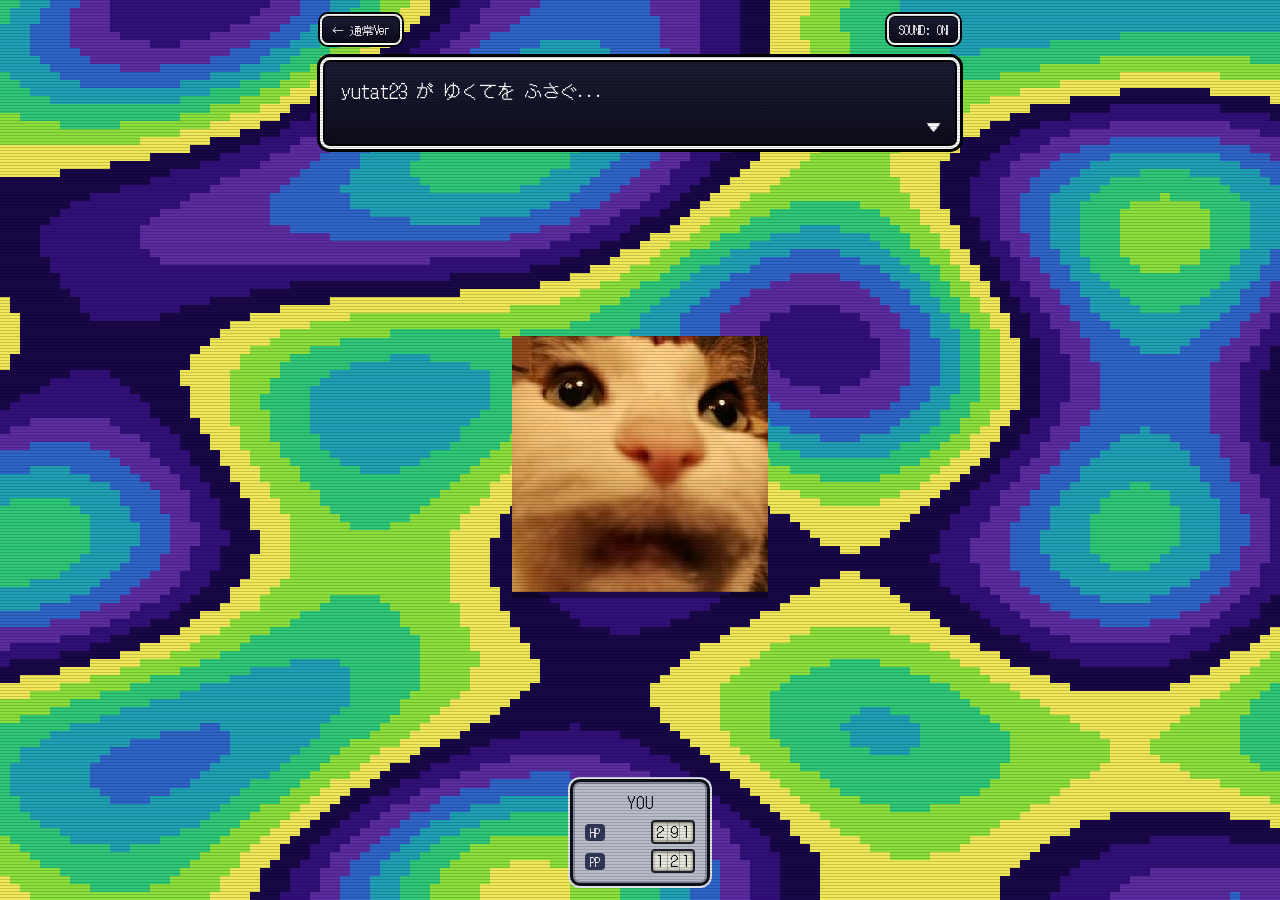
==== mother2.html @ 03079f52 "I LOVE MOTHER SERIES" ====
<!DOCTYPE html>
<html lang="ja">
  <head>
    <meta charset="UTF-8" />
    <meta name="viewport" content="width=device-width, initial-scale=1.0" />
    <title>yutat23.dev — MOTHER2 Ver</title>
    <meta
      name="description"
      content="yutat23 のポートフォリオサイト(MOTHER2/EARTHBOUND風バージョン)。Webアプリケーション、CLIツール、ライブラリなどの制作物を紹介しています。"
    />
    <meta name="theme-color" content="#180848" />
    <meta property="og:title" content="yutat23.dev — MOTHER2 Ver" />
    <meta property="og:url" content="https://yutat23.dev/mother2.html" />
    <meta property="og:type" content="website" />
    <meta property="og:image" content="https://yutat23.dev/favicon.png" />
    <!-- favicon -->
    <link rel="icon" href="favicon.png" type="image/png" />
    <link rel="preconnect" href="https://fonts.googleapis.com" />
    <link rel="preconnect" href="https://fonts.gstatic.com" crossorigin />
    <link
      href="https://fonts.googleapis.com/css2?family=DotGothic16&display=swap"
      rel="stylesheet"
    />
    <link rel="stylesheet" href="mother2.css" />
    <script src="mother2.js" defer></script>
  </head>
  <body>
    <!-- サイケデリックな戦闘背景 -->
    <canvas id="bg" aria-hidden="true"></canvas>
    <!-- PSI発動時の画面フラッシュ -->
    <div id="flash" aria-hidden="true"></div>

    <div id="game">
      <div id="top-bar">
        <a id="ver-link" class="eb-window mini" href="./">← 通常Ver</a>
        <button id="sound-toggle" class="eb-window mini" type="button">
          SOUND: ON
        </button>
      </div>

      <div id="column">
        <!-- メッセージウィンドウ -->
        <div id="msg-window" class="eb-window">
          <p id="msg-text"></p>
          <span id="msg-cursor" class="blink hidden" aria-hidden="true">▼</span>
        </div>
        <!-- バトルコマンド(3列×2行) -->
        <div id="cmd-window" class="eb-window hidden">
          <span id="cmd-owner">YOU</span>
          <ul id="cmd-list">
            <li data-action="attack">たたく</li>
            <li data-action="works">WORKS</li>
            <li data-action="talk">はなす</li>
            <li data-action="psi">PSI</li>
            <li data-action="github">GitHub</li>
            <li data-action="run">にげる</li>
          </ul>
        </div>
        <!-- PSI選択ウィンドウ(コマンドと入れ替わりで表示) -->
        <div id="psi-window" class="eb-window hidden">
          <span id="psi-owner">PSI</span>
          <ul id="psi-list"></ul>
        </div>
      </div>

      <!-- 敵(?)スプライト -->
      <div id="stage">
        <img
          id="enemy"
          src="favicon.png"
          alt="yutat23"
          width="256"
          height="256"
        />
      </div>

      <!-- ステータスウィンドウ(HP/PPはドラムロール式カウンタ) -->
      <div id="status-row">
        <div class="eb-window status-box">
          <div class="status-name">YOU</div>
          <div class="status-stat">
            <span class="stat-label">HP</span>
            <span class="odometer" id="hp-meter"></span>
          </div>
          <div class="status-stat">
            <span class="stat-label">PP</span>
            <span class="odometer" id="pp-meter"></span>
          </div>
        </div>
      </div>
    </div>

    <!-- WORKS 一覧ウィンドウ -->
    <div id="works-window" class="eb-window hidden">
      <div id="works-title">― WORKS ―</div>
      <div id="works-list"></div>
      <div id="works-desc"></div>
      <div id="works-hint">↑↓:えらぶ&nbsp;&nbsp;Enter:ひらく&nbsp;&nbsp;Esc:もどる</div>
    </div>
  </body>
</html>
---- mother2.css ----
/* ==========================================================================
   yutat23.dev — MOTHER2(EARTHBOUND)風Ver スタイルシート
   構成: ベース / ウィンドウ共通 / レイアウト / メッセージ / コマンド /
         ステージ / ステータス / WORKS / オーバーレイ / メディアクエリ
   ========================================================================== */

* {
  box-sizing: border-box;
}

/* --------------------------------------------------------------------------
   ベース
   -------------------------------------------------------------------------- */
html,
body {
  margin: 0;
  padding: 0;
  width: 100%;
  height: 100%;
  overflow: hidden;
  background: #000;
  font-family: "DotGothic16", "Noto Sans JP", monospace;
  -webkit-user-select: none;
  user-select: none;
}

/* サイケデリック背景(低解像度キャンバスを引き伸ばしてドット感を出す) */
#bg {
  position: fixed;
  inset: 0;
  width: 100vw;
  height: 100vh;
  image-rendering: pixelated;
  z-index: 0;
}

/* --------------------------------------------------------------------------
   ウィンドウ共通(黒地 + 白の丸角フレーム)
   -------------------------------------------------------------------------- */
.eb-window {
  background: linear-gradient(180deg, #1c1c34 0%, #0c0c1c 100%);
  border: 3px solid #f8f8f8;
  border-radius: 10px;
  /* 外側の黒フチと内側の黒ラインで二重枠に見せる */
  box-shadow: 0 0 0 3px #000, inset 0 0 0 2px #000;
  color: #f8f8f8;
}

.eb-window.mini {
  padding: 5px 10px;
  font-size: 12px;
  border-width: 2px;
  border-radius: 8px;
  box-shadow: 0 0 0 2px #000, inset 0 0 0 1px #000;
}

.hidden {
  display: none !important;
}

.blink {
  animation: blink 0.8s steps(2, start) infinite;
}

@keyframes blink {
  50% {
    opacity: 0;
  }
}

/* --------------------------------------------------------------------------
   レイアウト
   -------------------------------------------------------------------------- */
#game {
  position: fixed;
  inset: 0;
  z-index: 1;
  display: flex;
  flex-direction: column;
  align-items: center;
  padding: 14px;
  gap: 12px;
}

#top-bar {
  width: min(94vw, 640px);
  display: flex;
  justify-content: space-between;
  align-items: center;
}

#ver-link {
  color: #f8f8f8;
  text-decoration: none;
}

#ver-link:hover {
  background: #2c2c4c;
}

#sound-toggle {
  font-family: inherit;
  color: #f8f8f8;
  cursor: pointer;
}

#sound-toggle:hover {
  background: #2c2c4c;
}

#column {
  width: min(94vw, 640px);
  display: flex;
  flex-direction: column;
  align-items: flex-start;
  gap: 12px;
}

/* --------------------------------------------------------------------------
   メッセージウィンドウ
   -------------------------------------------------------------------------- */
#msg-window {
  position: relative;
  width: 100%;
  min-height: 92px;
  padding: 14px 18px;
  font-size: 18px;
  line-height: 1.8;
  cursor: pointer;
}

#msg-text {
  margin: 0;
  white-space: pre-line;
}

#msg-cursor {
  position: absolute;
  right: 16px;
  bottom: 8px;
  font-size: 14px;
}

/* --------------------------------------------------------------------------
   バトルコマンド
   -------------------------------------------------------------------------- */
#cmd-window {
  position: relative;
  min-width: 380px;
  padding: 14px 20px 12px;
}

/* 本家風にウィンドウ上枠へ持ち主の名前タグを重ねる */
#cmd-owner,
#psi-owner {
  position: absolute;
  top: -14px;
  left: 14px;
  background: #0c0c1c;
  border: 2px solid #f8f8f8;
  border-radius: 6px;
  box-shadow: 0 0 0 2px #000;
  padding: 1px 8px;
  font-size: 12px;
  line-height: 1.5;
}

#cmd-list {
  list-style: none;
  margin: 0;
  padding: 0;
  display: grid;
  grid-template-columns: repeat(3, 1fr);
  gap: 8px 24px;
  font-size: 18px;
}

#cmd-list li {
  position: relative;
  padding-left: 1.3em;
  cursor: pointer;
  white-space: nowrap;
}

#cmd-list li.selected::before {
  content: "▶";
  position: absolute;
  left: 0;
}

/* --------------------------------------------------------------------------
   PSI選択ウィンドウ
   -------------------------------------------------------------------------- */
#psi-window {
  position: relative;
  min-width: 320px;
  padding: 14px 20px 12px;
}

#psi-list {
  list-style: none;
  margin: 0;
  padding: 0;
  display: flex;
  flex-direction: column;
  gap: 6px;
  font-size: 17px;
}

#psi-list li {
  position: relative;
  padding-left: 1.3em;
  display: flex;
  justify-content: space-between;
  gap: 18px;
  cursor: pointer;
  white-space: nowrap;
}

#psi-list li.selected::before {
  content: "▶";
  position: absolute;
  left: 0;
}

/* PPが足りない技は薄く表示する */
#psi-list li.unaffordable {
  color: #8888a0;
}

#psi-list .psi-cost {
  font-size: 14px;
  align-self: center;
}

/* --------------------------------------------------------------------------
   ステージ(敵スプライト)
   -------------------------------------------------------------------------- */
#stage {
  flex: 1;
  min-height: 0;
  display: flex;
  align-items: center;
  justify-content: center;
}

#enemy {
  width: 256px;
  height: 256px;
  image-rendering: pixelated;
  cursor: pointer;
  filter: drop-shadow(0 6px 0 rgba(0, 0, 0, 0.35));
  animation: enemy-bob 2.4s ease-in-out infinite;
}

@keyframes enemy-bob {
  50% {
    transform: translateY(-6px);
  }
}

/* たたかれたときのシェイク(クラスは演出後にJSが外す) */
#enemy.hit {
  animation: enemy-hit 0.35s linear;
}

@keyframes enemy-hit {
  0%,
  100% {
    transform: translateX(0);
  }
  20% {
    transform: translateX(-8px);
  }
  40% {
    transform: translateX(7px);
  }
  60% {
    transform: translateX(-5px);
  }
  80% {
    transform: translateX(4px);
  }
}

/* PSI発動時の画面フラッシュ */
#flash {
  position: fixed;
  inset: 0;
  z-index: 90;
  pointer-events: none;
  opacity: 0;
}

#flash.is-active {
  animation: psi-flash 0.5s steps(1);
}

/* 属性ごとのフラッシュ色(指定なしは回復系の緑) */
#flash.fire {
  --f1: #fff0d8;
  --f2: #ff9838;
  --f3: #ffd8a0;
  --f4: #f85838;
}

#flash.freeze {
  --f1: #f0ffff;
  --f2: #88d8ff;
  --f3: #ffffff;
  --f4: #5898f8;
}

#flash.thunder {
  --f1: #ffffff;
  --f2: #fff860;
  --f3: #ffffff;
  --f4: #f8d820;
}

@keyframes psi-flash {
  0% {
    background: var(--f1, #e8fff8);
    opacity: 0.85;
  }
  25% {
    background: var(--f2, #7cf8c8);
    opacity: 0.7;
  }
  50% {
    background: var(--f3, #c8f8ff);
    opacity: 0.8;
  }
  75% {
    background: var(--f4, #7cc8f8);
    opacity: 0.6;
  }
  100% {
    opacity: 0;
  }
}

/* --------------------------------------------------------------------------
   ステータスウィンドウ
   -------------------------------------------------------------------------- */
#status-row {
  display: flex;
  gap: 14px;
}

/* 本家のパーティーステータス風: 明るいボックスに黒文字 */
.status-box {
  padding: 8px 12px 10px;
  text-align: center;
  font-size: 15px;
  line-height: 1.5;
  min-width: 140px;
  background: #b8bcc8;
  border-color: #101018;
  box-shadow: 0 0 0 2px #e0e4ec, inset 0 0 0 2px #8c90a0;
  color: #101018;
}

.status-name {
  margin-bottom: 6px;
  letter-spacing: 1px;
  font-size: 16px;
}

.status-stat {
  display: flex;
  align-items: center;
  justify-content: space-between;
  gap: 8px;
  margin-top: 5px;
}

.stat-label {
  background: #303858;
  color: #f8f8f8;
  font-size: 12px;
  line-height: 1;
  padding: 3px 5px 2px;
  border-radius: 4px;
}

/* --------------------------------------------------------------------------
   ドラムロールカウンタ(オドメーター)
   数字1桁ごとに0-9の帯を縦に並べ、transformで回転しているように見せる
   -------------------------------------------------------------------------- */
.odometer {
  --odo-h: 20px; /* 1桁分のセル高さ。JSはこの実測値で回す */
  display: flex;
  background: #e8e8dc;
  border: 2px solid #202028;
  border-radius: 4px;
  padding: 0 1px;
  box-shadow: inset 0 2px 3px rgba(0, 0, 0, 0.35),
    inset 0 -2px 3px rgba(0, 0, 0, 0.25);
}

.odo-digit {
  position: relative;
  width: 0.85em;
  height: var(--odo-h);
  overflow: hidden;
  font-size: 15px;
}

.odo-digit + .odo-digit {
  border-left: 1px solid rgba(0, 0, 0, 0.25);
}

.odo-strip {
  position: absolute;
  left: 0;
  top: 0;
  width: 100%;
  will-change: transform;
}

.odo-cell {
  display: block;
  height: var(--odo-h);
  line-height: var(--odo-h);
  text-align: center;
}

/* --------------------------------------------------------------------------
   WORKS 一覧ウィンドウ
   -------------------------------------------------------------------------- */
#works-window {
  position: fixed;
  left: 50%;
  top: 50%;
  transform: translate(-50%, -50%);
  z-index: 5;
  width: min(94vw, 620px);
  max-height: min(78vh, 560px);
  display: flex;
  flex-direction: column;
  padding: 14px 16px;
  gap: 10px;
}

#works-title {
  text-align: center;
  letter-spacing: 2px;
  flex-shrink: 0;
}

#works-list {
  flex: 1;
  min-height: 0;
  overflow-y: auto;
  scrollbar-width: thin;
  scrollbar-color: rgba(248, 248, 248, 0.5) transparent;
}

#works-list::-webkit-scrollbar {
  width: 6px;
}

#works-list::-webkit-scrollbar-thumb {
  background: rgba(248, 248, 248, 0.5);
  border-radius: 3px;
}

.works-category {
  color: #ffd870;
  margin: 12px 0 4px;
  font-size: 14px;
  letter-spacing: 2px;
}

.works-category:first-child {
  margin-top: 0;
}

.works-item {
  position: relative;
  padding: 2px 4px 2px 1.4em;
  font-size: 16px;
  line-height: 1.7;
  cursor: pointer;
  white-space: nowrap;
  overflow: hidden;
  text-overflow: ellipsis;
}

.works-item.selected::before {
  content: "▶";
  position: absolute;
  left: 2px;
}

#works-desc {
  flex-shrink: 0;
  border-top: 2px solid rgba(248, 248, 248, 0.4);
  padding-top: 8px;
  font-size: 14px;
  line-height: 1.6;
  min-height: 3.4em;
  white-space: pre-line;
  color: #d8d8e8;
}

#works-hint {
  flex-shrink: 0;
  font-size: 11px;
  color: #9898b0;
  text-align: right;
}

/* --------------------------------------------------------------------------
   CRTスキャンライン風オーバーレイ
   -------------------------------------------------------------------------- */
body::after {
  content: "";
  position: fixed;
  inset: 0;
  z-index: 100;
  pointer-events: none;
  background: repeating-linear-gradient(
    to bottom,
    rgba(0, 0, 0, 0.16) 0,
    rgba(0, 0, 0, 0.16) 1px,
    transparent 1px,
    transparent 3px
  );
}

/* --------------------------------------------------------------------------
   メディアクエリ
   -------------------------------------------------------------------------- */
@media (prefers-reduced-motion: reduce) {
  .blink {
    animation: none;
  }
  #enemy,
  #enemy.hit {
    animation: none;
  }
  #flash.is-active {
    animation: none;
  }
}

@media (max-width: 520px) {
  #msg-window {
    font-size: 15px;
    min-height: 80px;
  }
  #cmd-window,
  #psi-window {
    min-width: 0;
    width: 100%;
  }
  #cmd-list {
    font-size: 15px;
    gap: 8px 12px;
  }
  #psi-list {
    font-size: 15px;
  }
  #enemy {
    width: 72px;
    height: 72px;
  }
  .status-box {
    font-size: 13px;
    min-width: 120px;
    padding: 8px 14px;
  }
  .works-item {
    font-size: 14px;
  }
  #works-hint {
    display: none;
  }
}
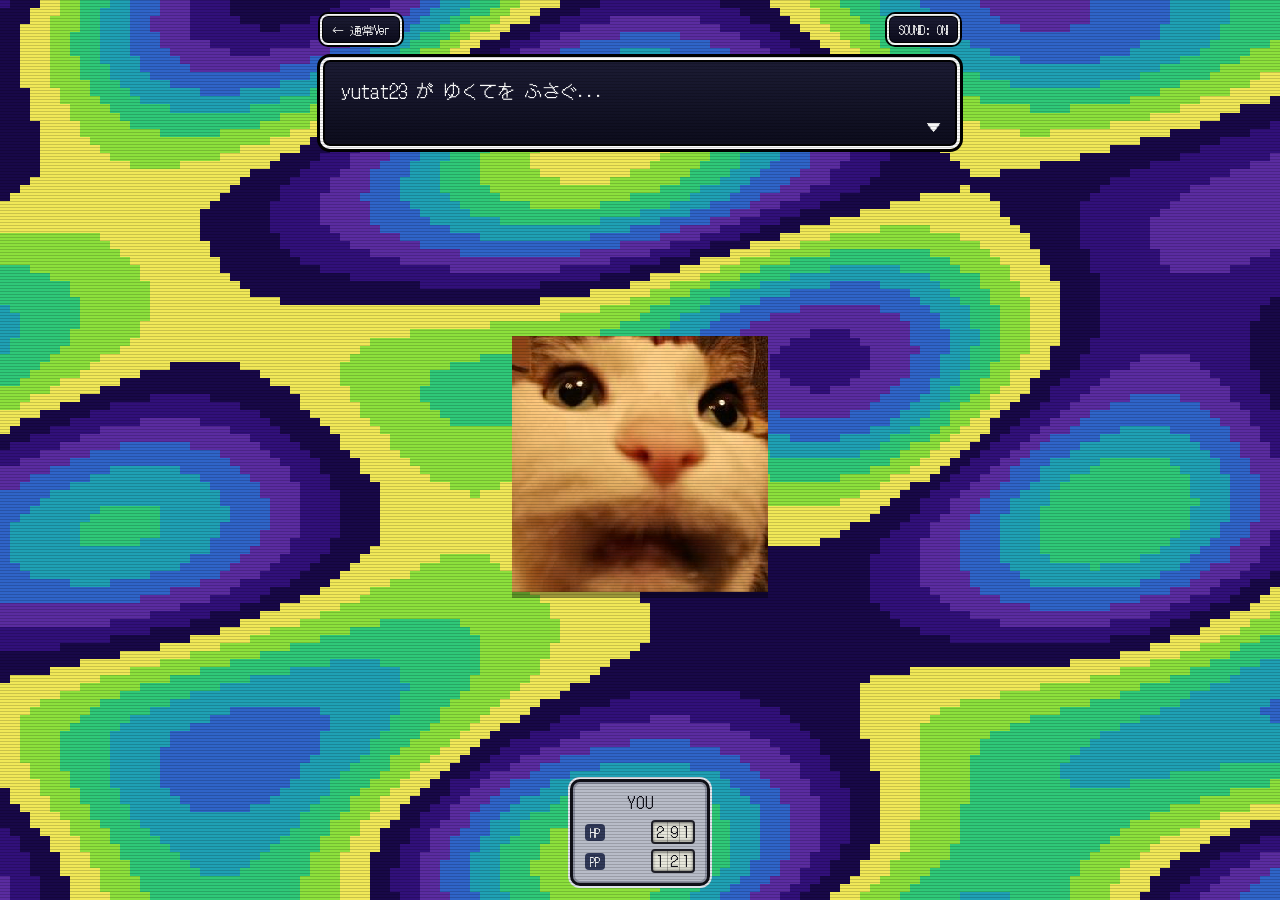
==== commit 2b58f108: "敵ターンを共通化" ====
--- a/mother2.html
+++ b/mother2.html
@@ -95,7 +95,10 @@
       <div id="works-title">― WORKS ―</div>
       <div id="works-list"></div>
       <div id="works-desc"></div>
-      <div id="works-hint">↑↓:えらぶ&nbsp;&nbsp;Enter:ひらく&nbsp;&nbsp;Esc:もどる</div>
+      <div id="works-footer">
+        <div id="works-hint">↑↓:えらぶ&nbsp;&nbsp;Enter:ひらく&nbsp;&nbsp;Esc:もどる</div>
+        <button id="works-close" type="button">▶ もどる</button>
+      </div>
     </div>
   </body>
 </html>
--- a/mother2.css
+++ b/mother2.css
@@ -505,11 +505,35 @@
   color: #d8d8e8;
 }
 
+#works-footer {
+  flex-shrink: 0;
+  display: flex;
+  align-items: center;
+  justify-content: flex-end;
+  gap: 14px;
+}
+
 #works-hint {
-  flex-shrink: 0;
   font-size: 11px;
   color: #9898b0;
-  text-align: right;
+}
+
+#works-close {
+  border: 0;
+  padding: 2px 4px;
+  background: transparent;
+  color: #f8f8f8;
+  font: inherit;
+  font-size: 13px;
+  white-space: nowrap;
+  cursor: pointer;
+}
+
+#works-close:hover,
+#works-close:focus-visible {
+  color: #ffd870;
+  outline: none;
+  text-shadow: 0 0 5px rgba(255, 216, 112, 0.55);
 }
 
 /* --------------------------------------------------------------------------
@@ -547,9 +571,22 @@
 }
 
 @media (max-width: 520px) {
+  #game {
+    padding: 10px;
+    gap: 10px;
+  }
+  #top-bar,
+  #column {
+    width: 100%;
+  }
+  .eb-window.mini {
+    padding: 7px 10px;
+    font-size: 13px;
+  }
   #msg-window {
-    font-size: 15px;
-    min-height: 80px;
+    min-height: 94px;
+    padding: 14px 16px;
+    font-size: 17px;
   }
   #cmd-window,
   #psi-window {
@@ -557,23 +594,43 @@
     width: 100%;
   }
   #cmd-list {
+    font-size: 17px;
+    gap: 10px 14px;
+  }
+  #psi-list {
+    font-size: 17px;
+  }
+  #enemy {
+    width: clamp(140px, 42vw, 190px);
+    height: auto;
+    max-width: 30vh;
+  }
+  .status-box {
+    min-width: min(58vw, 220px);
+    padding: 10px 18px 12px;
+    font-size: 16px;
+  }
+  .status-name {
+    font-size: 17px;
+  }
+  .status-stat {
+    display: grid;
+    grid-template-columns: 34px max-content;
+    justify-content: center;
+    column-gap: 16px;
+  }
+  .stat-label {
+    font-size: 13px;
+    padding: 4px 6px 3px;
+  }
+  .odometer {
+    --odo-h: 24px;
+  }
+  .odo-digit {
+    font-size: 18px;
+  }
+  .works-item {
     font-size: 15px;
-    gap: 8px 12px;
-  }
-  #psi-list {
-    font-size: 15px;
-  }
-  #enemy {
-    width: 72px;
-    height: 72px;
-  }
-  .status-box {
-    font-size: 13px;
-    min-width: 120px;
-    padding: 8px 14px;
-  }
-  .works-item {
-    font-size: 14px;
   }
   #works-hint {
     display: none;
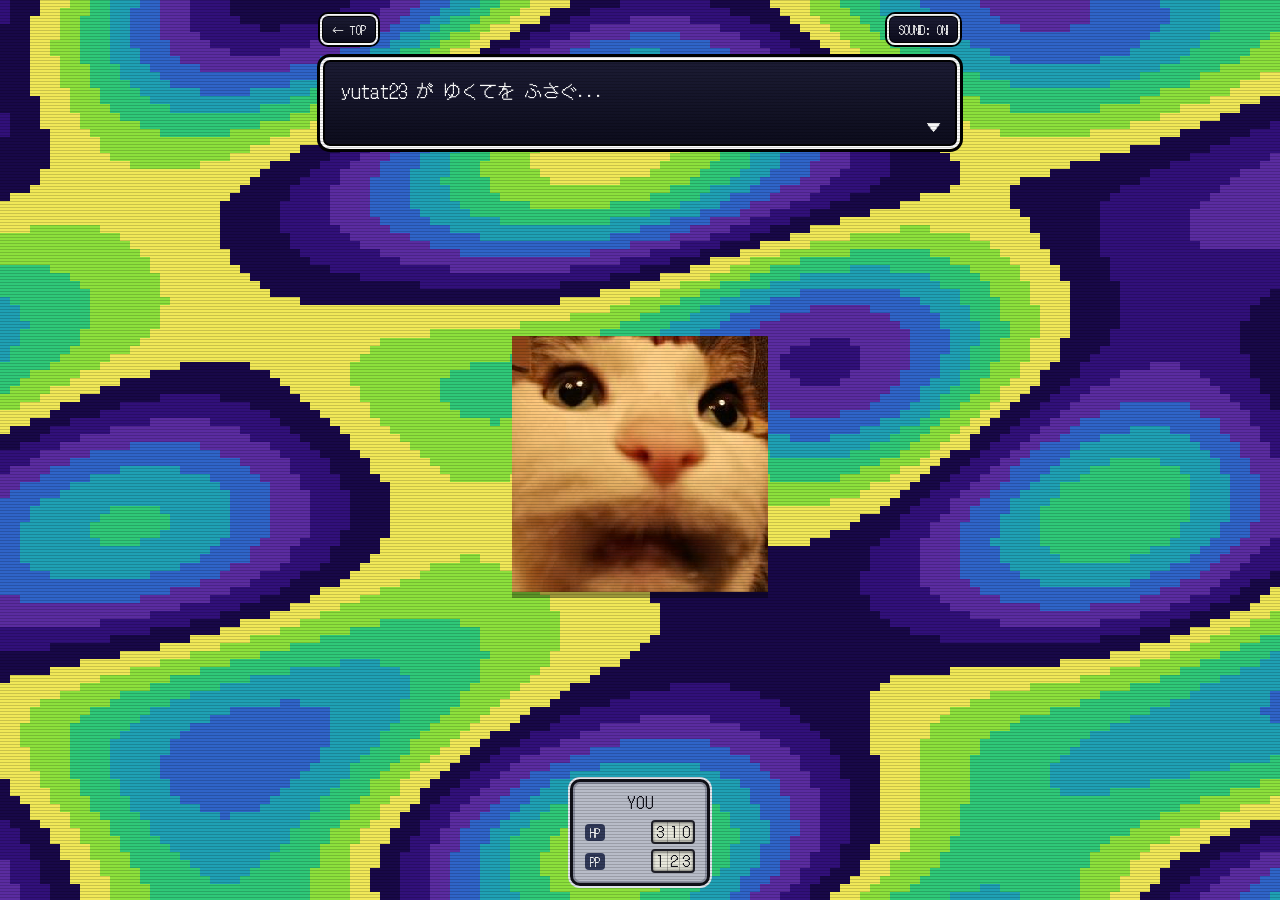
==== commit 7e1e40af: "tiny fix" ====
--- a/mother2.html
+++ b/mother2.html
@@ -32,7 +32,7 @@
 
     <div id="game">
       <div id="top-bar">
-        <a id="ver-link" class="eb-window mini" href="./">← 通常Ver</a>
+        <a id="ver-link" class="eb-window mini" href="./">← TOP</a>
         <button id="sound-toggle" class="eb-window mini" type="button">
           SOUND: ON
         </button>
@@ -50,7 +50,8 @@
           <ul id="cmd-list">
             <li data-action="attack">たたく</li>
             <li data-action="works">WORKS</li>
-            <li data-action="talk">はなす</li>
+            <!-- <li data-action="talk">はなす</li> -->
+            <li data-action="check">チェック</li>
             <li data-action="psi">PSI</li>
             <li data-action="github">GitHub</li>
             <li data-action="run">にげる</li>
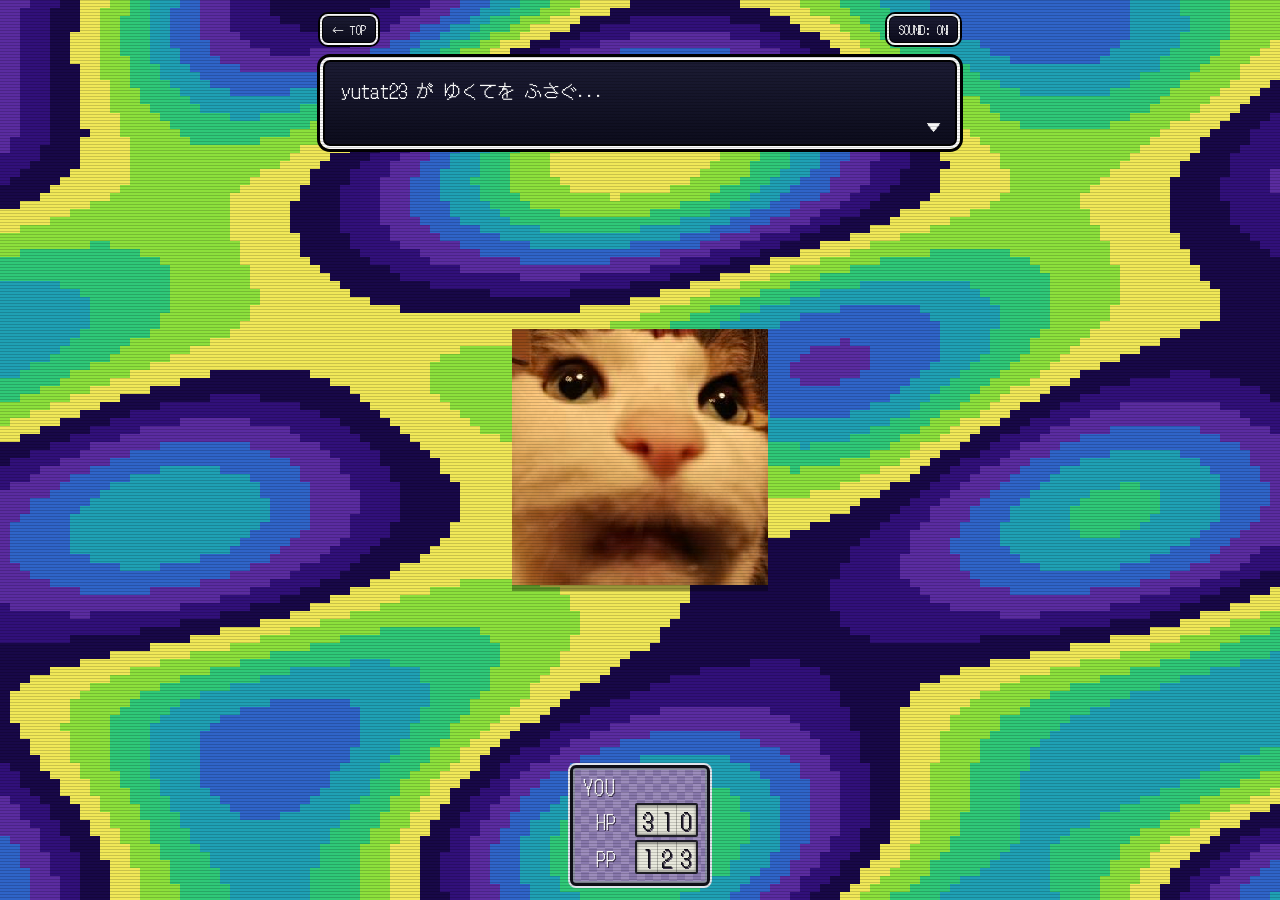
==== commit 6b4942ca: "PSI アニメーション" ====
--- a/mother2.html
+++ b/mother2.html
@@ -29,6 +29,8 @@
     <canvas id="bg" aria-hidden="true"></canvas>
     <!-- PSI発動時の画面フラッシュ -->
     <div id="flash" aria-hidden="true"></div>
+    <!-- PSIエフェクト描画用キャンバス -->
+    <canvas id="psi-fx" aria-hidden="true"></canvas>
 
     <div id="game">
       <div id="top-bar">
--- a/mother2.css
+++ b/mother2.css
@@ -283,6 +283,46 @@
   }
 }
 
+/* 撃破時は下へ潰れながら消え、復活時は逆方向に戻る */
+#enemy.enemy-defeated {
+  pointer-events: none;
+  animation: enemy-fade-out 0.8s steps(10, end) forwards;
+}
+
+#enemy.enemy-reviving {
+  animation: enemy-fade-in 0.8s steps(10, end) both;
+}
+
+@keyframes enemy-fade-out {
+  0% {
+    opacity: 1;
+    transform: translateY(0) scale(1, 1);
+  }
+  55% {
+    opacity: 0.55;
+    transform: translateY(10px) scale(1.06, 0.62);
+  }
+  100% {
+    opacity: 0;
+    transform: translateY(28px) scale(0.88, 0.06);
+  }
+}
+
+@keyframes enemy-fade-in {
+  0% {
+    opacity: 0;
+    transform: translateY(28px) scale(0.88, 0.06);
+  }
+  45% {
+    opacity: 0.55;
+    transform: translateY(10px) scale(1.06, 0.62);
+  }
+  100% {
+    opacity: 1;
+    transform: translateY(0) scale(1, 1);
+  }
+}
+
 /* PSI発動時の画面フラッシュ */
 #flash {
   position: fixed;
@@ -318,6 +358,17 @@
   --f4: #f8d820;
 }
 
+/* PSIエフェクト(低解像度キャンバスを画面全体に引き伸ばしてドット感を出す) */
+#psi-fx {
+  position: fixed;
+  inset: 0;
+  width: 100vw;
+  height: 100vh;
+  z-index: 80;
+  pointer-events: none;
+  image-rendering: pixelated;
+}
+
 @keyframes psi-flash {
   0% {
     background: var(--f1, #e8fff8);
@@ -350,38 +401,61 @@
 
 /* 本家のパーティーステータス風: 明るいボックスに黒文字 */
 .status-box {
-  padding: 8px 12px 10px;
+  width: 140px;
+  min-width: 0;
+  padding: 7px 10px 9px;
   text-align: center;
-  font-size: 15px;
-  line-height: 1.5;
-  min-width: 140px;
-  background: #b8bcc8;
+  text-shadow: 1px 1px 0 #403450;
+  font-size: 17px;
+  line-height: 1.4;
+  background-color: #8878ac;
+  background-image: linear-gradient(45deg, #9c8cbc 25%, transparent 25%),
+    linear-gradient(-45deg, #9c8cbc 25%, transparent 25%),
+    linear-gradient(45deg, transparent 75%, #9c8cbc 75%),
+    linear-gradient(-45deg, transparent 75%, #9c8cbc 75%);
+  background-position: 0 0, 0 8px, 8px -8px, -8px 0;
+  background-size: 16px 16px;
   border-color: #101018;
+  border-radius: 6px;
   box-shadow: 0 0 0 2px #e0e4ec, inset 0 0 0 2px #8c90a0;
   color: #101018;
 }
 
 .status-name {
-  margin-bottom: 6px;
+  margin: 0 0 4px;
+  padding: 0;
+  background: none;
+  border: 0;
+  border-radius: 0;
+  box-shadow: none;
+  outline: 0;
+  color: #f8f8f8;
+  text-align: left;
+  text-shadow: 1px 1px 0 #403450;
   letter-spacing: 1px;
-  font-size: 16px;
+  font-size: 20px;
+  line-height: 1.2;
 }
 
 .status-stat {
-  display: flex;
+  display: grid;
+  grid-template-columns: 48px max-content;
   align-items: center;
-  justify-content: space-between;
-  gap: 8px;
-  margin-top: 5px;
+  justify-content: center;
+  column-gap: 5px;
+  margin-top: 3px;
 }
 
 .stat-label {
-  background: #303858;
+  background: transparent;
+  border: 0;
   color: #f8f8f8;
-  font-size: 12px;
+  box-shadow: none;
+  text-shadow: 1px 1px 0 #403450;
+  font-size: 18px;
   line-height: 1;
-  padding: 3px 5px 2px;
-  border-radius: 4px;
+  padding: 3px 4px 2px;
+  border-radius: 2px;
 }
 
 /* --------------------------------------------------------------------------
@@ -389,11 +463,11 @@
    数字1桁ごとに0-9の帯を縦に並べ、transformで回転しているように見せる
    -------------------------------------------------------------------------- */
 .odometer {
-  --odo-h: 20px; /* 1桁分のセル高さ。JSはこの実測値で回す */
+  --odo-h: 30px; /* 1桁分のセル高さ。JSはこの実測値で回す */
   display: flex;
   background: #e8e8dc;
   border: 2px solid #202028;
-  border-radius: 4px;
+  border-radius: 2px;
   padding: 0 1px;
   box-shadow: inset 0 2px 3px rgba(0, 0, 0, 0.35),
     inset 0 -2px 3px rgba(0, 0, 0, 0.25);
@@ -404,7 +478,7 @@
   width: 0.85em;
   height: var(--odo-h);
   overflow: hidden;
-  font-size: 15px;
+  font-size: 22px;
 }
 
 .odo-digit + .odo-digit {
@@ -565,6 +639,16 @@
   #enemy.hit {
     animation: none;
   }
+  #enemy.enemy-defeated {
+    animation: none;
+    opacity: 0;
+    transform: translateY(28px) scale(0.88, 0.06);
+  }
+  #enemy.enemy-reviving {
+    animation: none;
+    opacity: 1;
+    transform: none;
+  }
   #flash.is-active {
     animation: none;
   }
@@ -606,28 +690,30 @@
     max-width: 30vh;
   }
   .status-box {
-    min-width: min(58vw, 220px);
-    padding: 10px 18px 12px;
-    font-size: 16px;
+    width: 150px;
+    min-width: 150px;
+    padding: 7px 10px 9px;
+    font-size: 20px;
   }
   .status-name {
-    font-size: 17px;
+    margin-bottom: 4px;
+    padding: 0;
+    font-size: 24px;
   }
   .status-stat {
-    display: grid;
-    grid-template-columns: 34px max-content;
-    justify-content: center;
-    column-gap: 16px;
+    grid-template-columns: 58px max-content;
+    column-gap: 4px;
+    margin-top: 2px;
   }
   .stat-label {
-    font-size: 13px;
-    padding: 4px 6px 3px;
+    font-size: 22px;
+    padding: 3px 5px 2px;
   }
   .odometer {
-    --odo-h: 24px;
+    --odo-h: 34px;
   }
   .odo-digit {
-    font-size: 18px;
+    font-size: 25px;
   }
   .works-item {
     font-size: 15px;
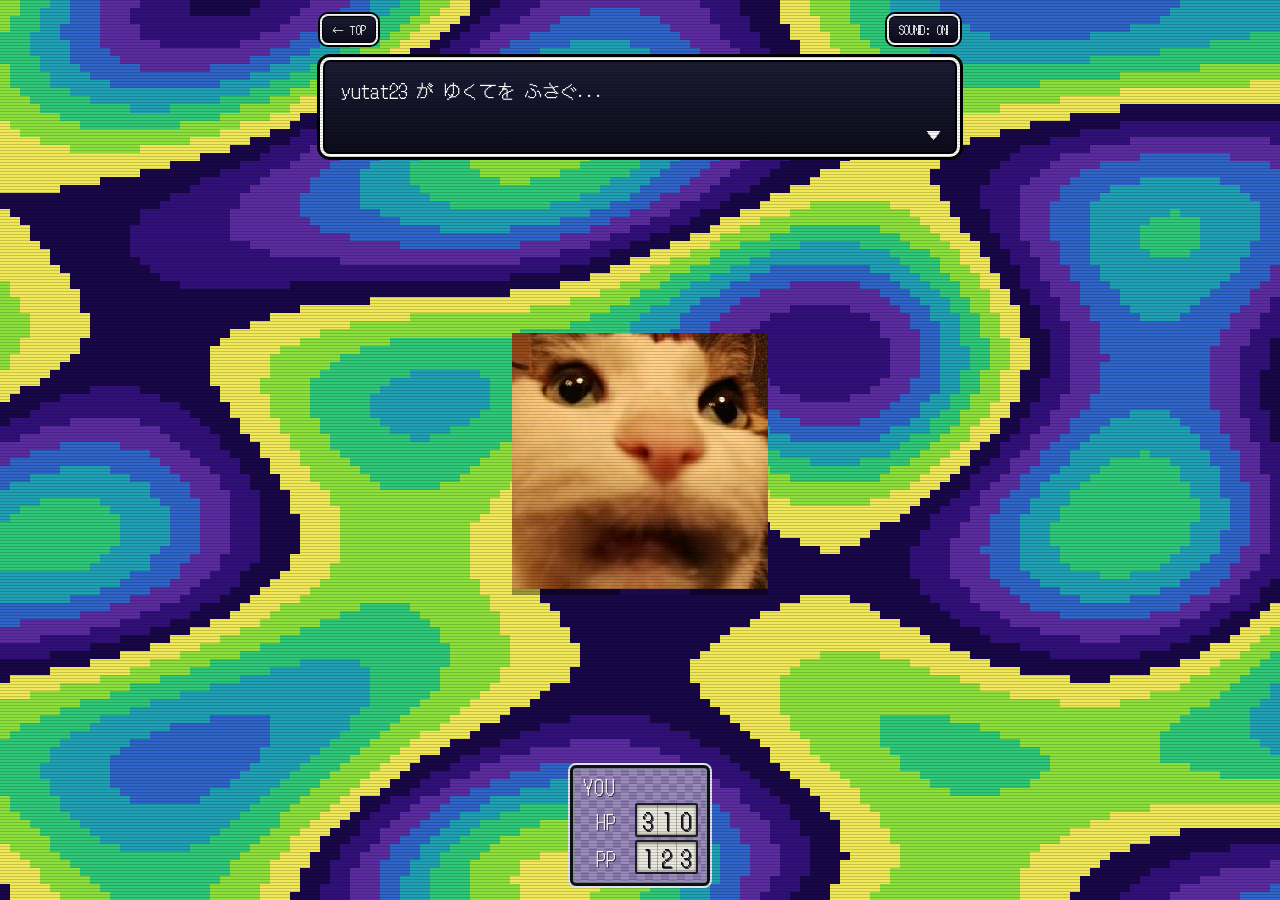
==== commit dae7c2db: "SMAAAASH!" ====
--- a/mother2.html
+++ b/mother2.html
@@ -44,6 +44,8 @@
         <!-- メッセージウィンドウ -->
         <div id="msg-window" class="eb-window">
           <p id="msg-text"></p>
+          <!-- クリティカル時のSMAAAASH!!バナー(低解像度キャンバスに描いて拡大する) -->
+          <canvas id="smash-banner" class="hidden" role="img" aria-label="SMAAAASH!!"></canvas>
           <span id="msg-cursor" class="blink hidden" aria-hidden="true">▼</span>
         </div>
         <!-- バトルコマンド(3列×2行) -->
--- a/mother2.css
+++ b/mother2.css
@@ -122,7 +122,7 @@
 #msg-window {
   position: relative;
   width: 100%;
-  min-height: 92px;
+  min-height: 100px;
   padding: 14px 18px;
   font-size: 18px;
   line-height: 1.8;
@@ -139,6 +139,63 @@
   right: 16px;
   bottom: 8px;
   font-size: 14px;
+}
+
+/* --------------------------------------------------------------------------
+   SMAAAASH!!(クリティカル)バナー
+   低解像度キャンバスに描いた飾り文字を整数倍に拡大してドット絵にする
+   (描画内容はJSの renderSmashBanner が作る)
+   -------------------------------------------------------------------------- */
+#smash-banner {
+  display: block;
+  margin: 0;
+  max-width: 100%;
+  image-rendering: pixelated;
+  transform-origin: left center;
+}
+
+/* 出現時にカクカクと弾けるように拡大する */
+#smash-banner.is-active {
+  animation: smash-pop 0.24s steps(3, end);
+}
+
+@keyframes smash-pop {
+  0% {
+    transform: scale(0.4);
+  }
+  60% {
+    transform: scale(1.15);
+  }
+  100% {
+    transform: scale(1);
+  }
+}
+
+/* 致命傷を受けた瞬間の画面シェイク(bodyごと揺らして全レイヤーを動かす) */
+body.screen-shake {
+  animation: screen-shake 0.45s linear;
+}
+
+@keyframes screen-shake {
+  0%,
+  100% {
+    transform: translateY(0);
+  }
+  15% {
+    transform: translateY(-12px);
+  }
+  30% {
+    transform: translateY(10px);
+  }
+  45% {
+    transform: translateY(-8px);
+  }
+  60% {
+    transform: translateY(6px);
+  }
+  80% {
+    transform: translateY(-3px);
+  }
 }
 
 /* --------------------------------------------------------------------------
@@ -652,6 +709,12 @@
   #flash.is-active {
     animation: none;
   }
+  #smash-banner.is-active {
+    animation: none;
+  }
+  body.screen-shake {
+    animation: none;
+  }
 }
 
 @media (max-width: 520px) {
@@ -668,7 +731,7 @@
     font-size: 13px;
   }
   #msg-window {
-    min-height: 94px;
+    min-height: 100px;
     padding: 14px 16px;
     font-size: 17px;
   }
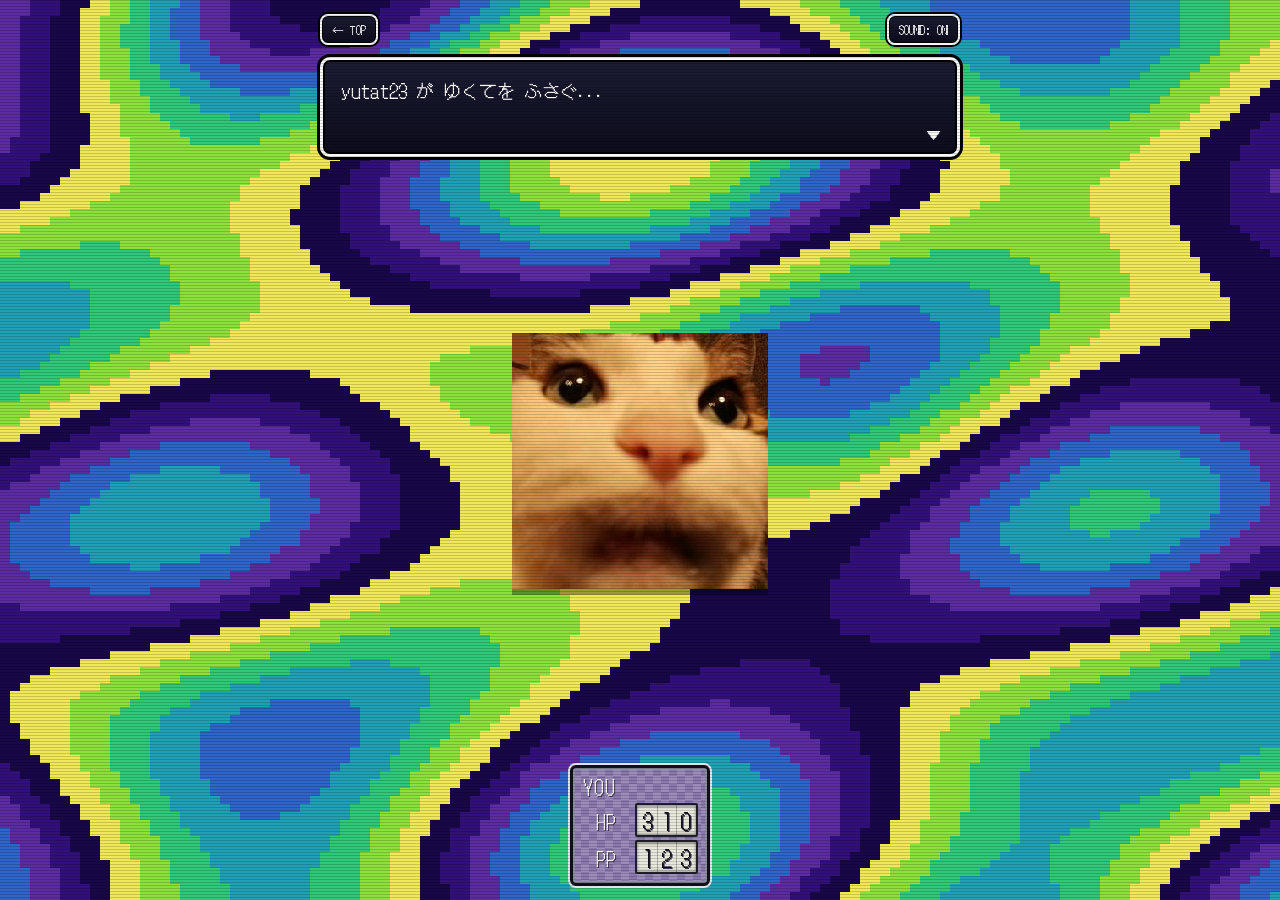
==== commit bcce38a9: "fix: ドメイン名をyutat23.comに変更" ====
--- a/mother2.html
+++ b/mother2.html
@@ -3,16 +3,16 @@
   <head>
     <meta charset="UTF-8" />
     <meta name="viewport" content="width=device-width, initial-scale=1.0" />
-    <title>yutat23.dev — MOTHER2 Ver</title>
+    <title>yutat23.com — MOTHER2 Ver</title>
     <meta
       name="description"
       content="yutat23 のポートフォリオサイト(MOTHER2/EARTHBOUND風バージョン)。Webアプリケーション、CLIツール、ライブラリなどの制作物を紹介しています。"
     />
     <meta name="theme-color" content="#180848" />
-    <meta property="og:title" content="yutat23.dev — MOTHER2 Ver" />
-    <meta property="og:url" content="https://yutat23.dev/mother2.html" />
+    <meta property="og:title" content="yutat23.com — MOTHER2 Ver" />
+    <meta property="og:url" content="https://yutat23.com/mother2.html" />
     <meta property="og:type" content="website" />
-    <meta property="og:image" content="https://yutat23.dev/favicon.png" />
+    <meta property="og:image" content="https://yutat23.com/favicon.png" />
     <!-- favicon -->
     <link rel="icon" href="favicon.png" type="image/png" />
     <link rel="preconnect" href="https://fonts.googleapis.com" />
--- a/mother2.css
+++ b/mother2.css
@@ -1,5 +1,5 @@
 /* ==========================================================================
-   yutat23.dev — MOTHER2(EARTHBOUND)風Ver スタイルシート
+   yutat23.com — MOTHER2(EARTHBOUND)風Ver スタイルシート
    構成: ベース / ウィンドウ共通 / レイアウト / メッセージ / コマンド /
          ステージ / ステータス / WORKS / オーバーレイ / メディアクエリ
    ========================================================================== */
